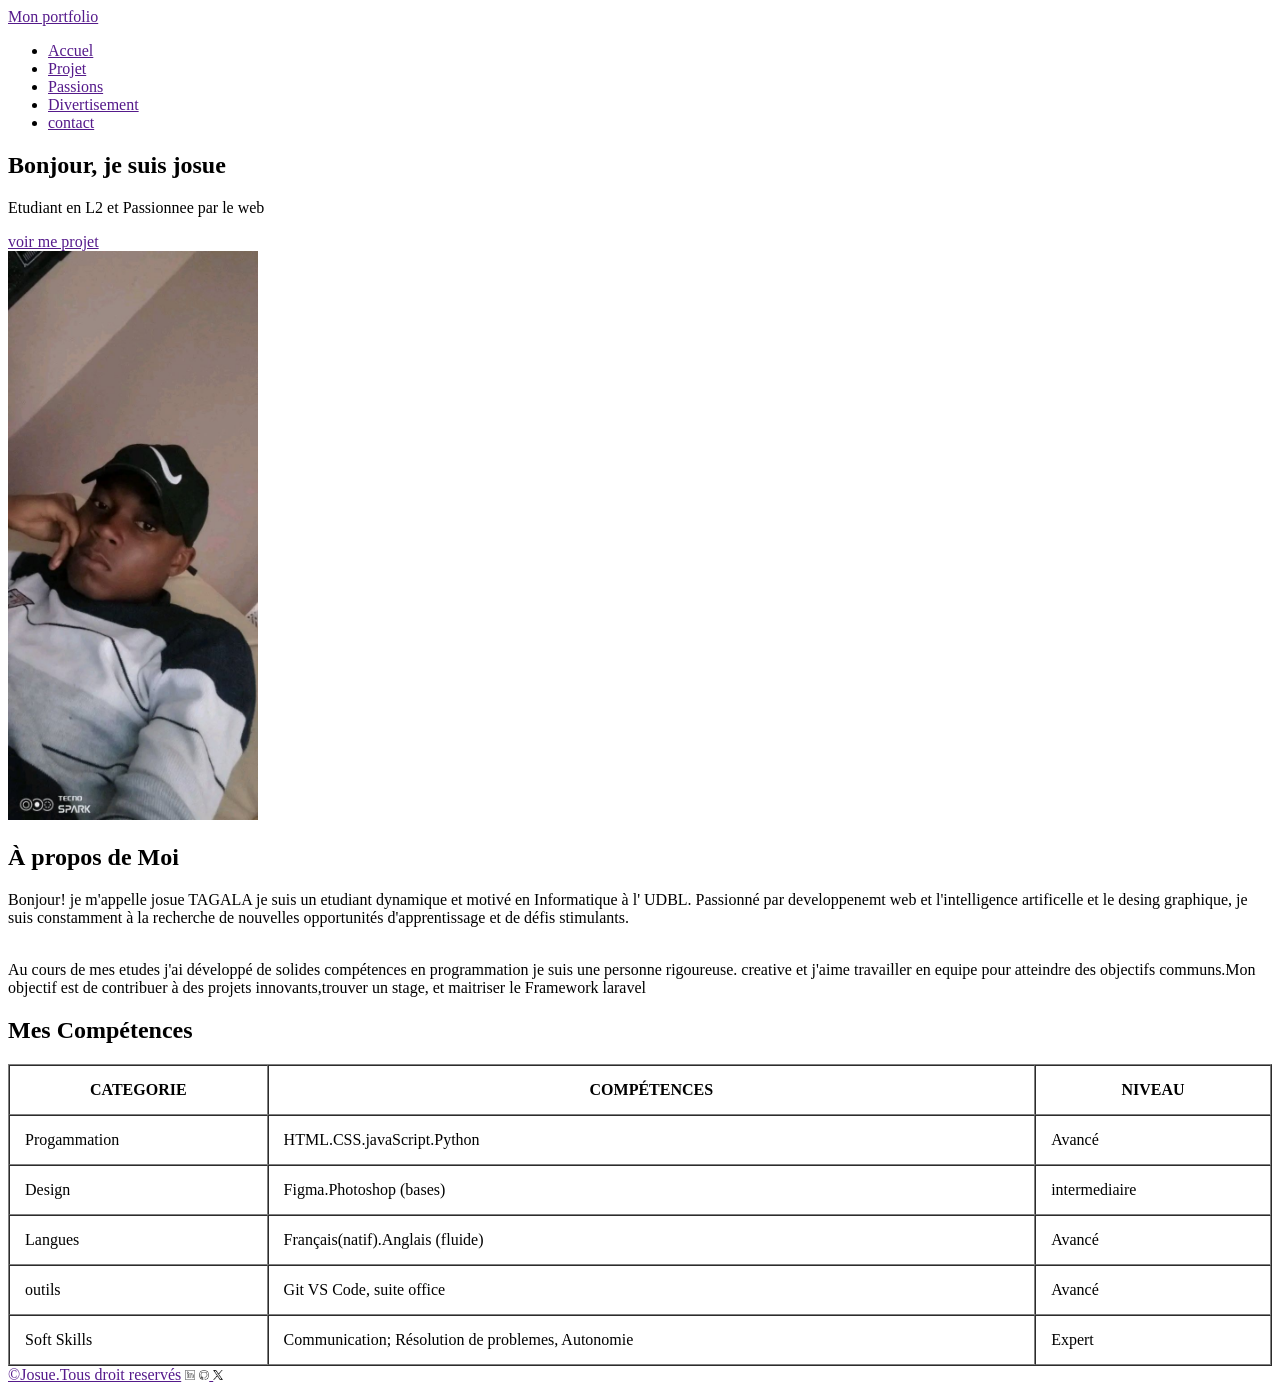
==== index.html @ 99622d61 "creation du header et de la  Section hero et main, footer" ====
<!DOCTYPE html>
        <html lang="en">
        <head>
            <meta charset="UTF-8">
            <meta name="viewport" content="width=device-width, initial-scale=1.0">
            <title>Document</title>
        </head>
        <body>
            <header>
                <div>
                    <a href="">Mon portfolio</a>
                </div>
                <nav>
                    <ul>
                     <li><a href="">Accuel</a></li>
                     <li><a href="">Projet</a></li>
                     <li><a href="">Passions</a></li>
                     <li><a href="">Divertisement</a></li>
                     <li><a href="">contact</a></li>
                    </ul>
                </nav>
            </header>
            <main>
                <section>
                    <div><h1>Bonjour, je suis josue</h1>
                    <p>Etudiant en L2 et  Passionnee par le  web</p>
                    <a href="">voir me projet</a>
                </div>
                    <div>
                        <img src="IMG_20231021_210306_774.jpg" alt=" JOSUE"  width="250">
                    </div>
                </section>
                <section>
                                                   <h2>À propos de Moi</h2>
                <p>Bonjour! je m'appelle josue TAGALA je suis un etudiant dynamique et motivé en  
                Informatique à l' UDBL. Passionné par developpenemt web et l'intelligence artificelle et le
                      desing graphique, je suis constamment à la recherche de nouvelles opportunités 
                                        d'apprentissage et de défis stimulants. </p>

                    <br> Au cours de mes etudes j'ai développé de solides compétences en programmation je suis 
                    une personne rigoureuse. creative et j'aime travailler en equipe pour atteindre des objectifs 
                    communs.Mon objectif est de contribuer à des projets innovants,trouver un stage, et 
                                               maitriser le Framework laravel
                
                </section>
                <section><h2>Mes Compétences</h2>
                 <table border ="1"
                        width ="100%"
                       cellpadding ="15"
                       cellspacing ="0">                         
                 <thead>                           
                  <tr>
                     <th> CATEGORIE </th>     <th>COMPÉTENCES</th>     <th>NIVEAU</th>                 
                 </tr>
                 </thead>
                <tbody>
                 <tr>
                    <td>Progammation    <td>HTML.CSS.javaScript.Python</td>  <td>Avancé</td>
                </tr>
                <tr>
                    <td>Design</td>    <td>Figma.Photoshop (bases)</td>    <td>intermediaire</td>
                </tr>
                <tr>
                    <td>Langues</td>     <td>Français(natif).Anglais (fluide)</td>    <td>Avancé</td>
                </tr>
                <tr>

                 <td>outils</td>          <td>Git VS Code, suite office</td>        <td>Avancé</td>
                </tr>
                </tr>
                <tr>
                    <td>Soft Skills</td>  <td>Communication; Résolution de problemes, Autonomie</td> <td>Expert</td>
                </tr>
                </tbody>
                </table>
                </section>
            </main>
            <footer ><nav>
                <a href="">&copy;Josue.Tous droit reservés</a>
               <a href=""> <img src="sociale.png" alt="linck"  width = "10" height="10"></a>
                <a href=""> <img src="16546614.png" alt="Git"    width = "10" height="10"> </a>
               <a href="">  <img src="twitter.png" alt="x"        width = "10" height="10"> </a>
                </nav>   
            </footer>
        </body>
        </html>
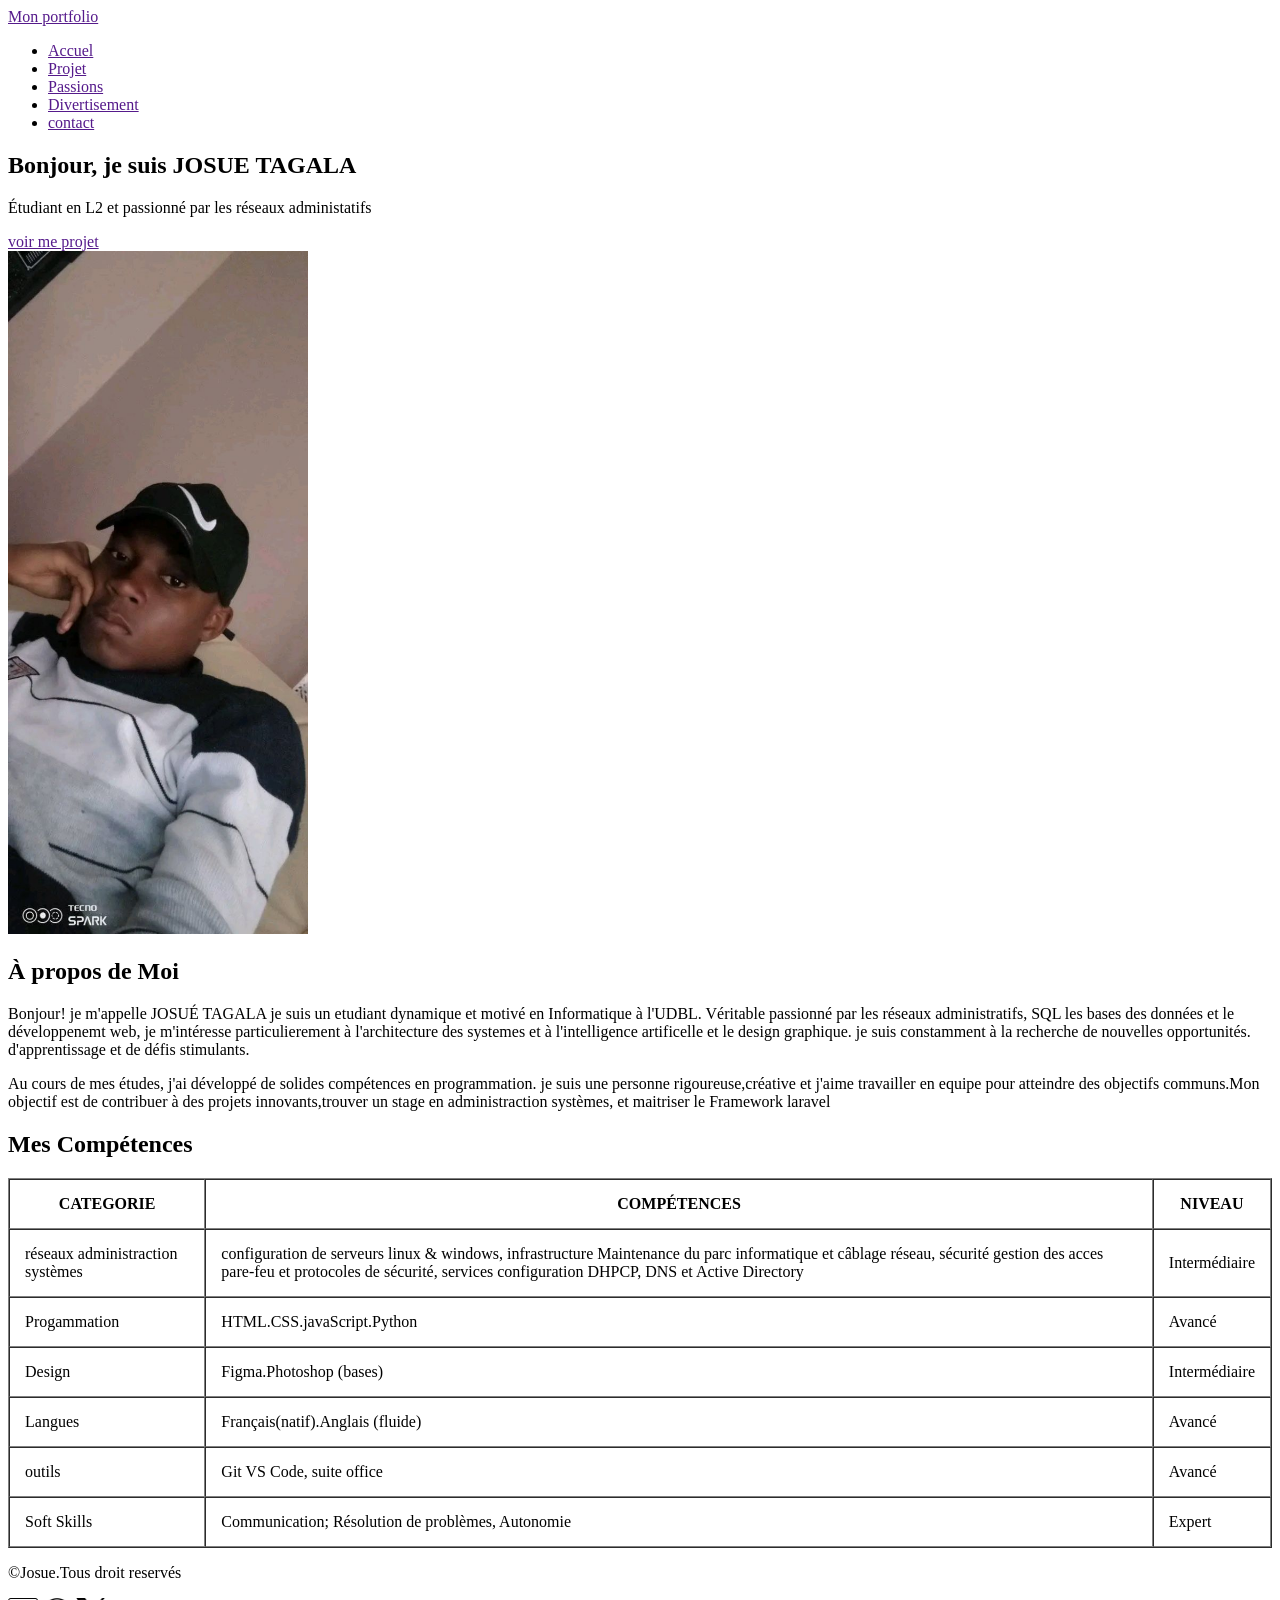
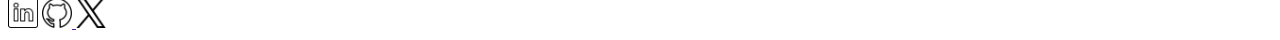
==== commit 78a360fa: "finir la maquette et initialiser le fichier style css" ====
--- a/index.html
+++ b/index.html
@@ -4,6 +4,7 @@
             <meta charset="UTF-8">
             <meta name="viewport" content="width=device-width, initial-scale=1.0">
             <title>Document</title>
+            <link rel="stylesheet" href="css/style.cssa">
         </head>
         <body>
             <header>
@@ -22,25 +23,25 @@
             </header>
             <main>
                 <section>
-                    <div><h1>Bonjour, je suis josue</h1>
-                    <p>Etudiant en L2 et  Passionnee par le  web</p>
+                    <div><h1>Bonjour, je suis JOSUE TAGALA</h1>
+                    <p>Étudiant en L2 et passionné par les réseaux administatifs </p>
                     <a href="">voir me projet</a>
                 </div>
                     <div>
-                        <img src="IMG_20231021_210306_774.jpg" alt=" JOSUE"  width="250">
+                        <img src="IMG_20231021_210306_774.jpg" alt=" JOSUE"  width="300">
                     </div>
                 </section>
                 <section>
                                                    <h2>À propos de Moi</h2>
-                <p>Bonjour! je m'appelle josue TAGALA je suis un etudiant dynamique et motivé en  
-                Informatique à l' UDBL. Passionné par developpenemt web et l'intelligence artificelle et le
-                      desing graphique, je suis constamment à la recherche de nouvelles opportunités 
+                <p>Bonjour! je m'appelle JOSUÉ TAGALA je suis un etudiant dynamique et motivé en  
+                Informatique à l'UDBL. Véritable passionné par les réseaux administratifs, SQL les bases des données et le développenemt web, je m'intéresse particulierement à l'architecture des systemes et à l'intelligence artificelle et le
+                      design graphique. je suis constamment à la recherche de nouvelles opportunités. 
                                         d'apprentissage et de défis stimulants. </p>
 
-                    <br> Au cours de mes etudes j'ai développé de solides compétences en programmation je suis 
-                    une personne rigoureuse. creative et j'aime travailler en equipe pour atteindre des objectifs 
-                    communs.Mon objectif est de contribuer à des projets innovants,trouver un stage, et 
-                                               maitriser le Framework laravel
+                    <p> Au cours de mes études, j'ai développé de solides compétences en programmation. je suis 
+                    une personne rigoureuse,créative et j'aime travailler en equipe pour atteindre des objectifs 
+                    communs.Mon objectif est de contribuer à des projets innovants,trouver un stage en administraction systèmes, et 
+                                               maitriser le Framework laravel </p>
                 
                 </section>
                 <section><h2>Mes Compétences</h2>
@@ -54,13 +55,15 @@
                  </tr>
                  </thead>
                 <tbody>
+                    <tr><td>réseaux administraction systèmes</td> <td>configuration de serveurs linux & windows, infrastructure Maintenance du parc informatique et câblage réseau, sécurité gestion des acces pare-feu et protocoles de sécurité, services configuration DHPCP, DNS et Active Directory <td>Intermédiaire</td>  </tr>
                  <tr>
                     <td>Progammation    <td>HTML.CSS.javaScript.Python</td>  <td>Avancé</td>
                 </tr>
                 <tr>
-                    <td>Design</td>    <td>Figma.Photoshop (bases)</td>    <td>intermediaire</td>
+                    <td>Design</td>    <td>Figma.Photoshop (bases)</td>    <td>Intermédiaire</td>
                 </tr>
                 <tr>
+                
                     <td>Langues</td>     <td>Français(natif).Anglais (fluide)</td>    <td>Avancé</td>
                 </tr>
                 <tr>
@@ -69,18 +72,19 @@
                 </tr>
                 </tr>
                 <tr>
-                    <td>Soft Skills</td>  <td>Communication; Résolution de problemes, Autonomie</td> <td>Expert</td>
+                    <td>Soft Skills</td>  <td>Communication; Résolution de problèmes, Autonomie</td> <td>Expert</td>
                 </tr>
                 </tbody>
                 </table>
                 </section>
             </main>
-            <footer ><nav>
-                <a href="">&copy;Josue.Tous droit reservés</a>
-               <a href=""> <img src="sociale.png" alt="linck"  width = "10" height="10"></a>
-                <a href=""> <img src="16546614.png" alt="Git"    width = "10" height="10"> </a>
-               <a href="">  <img src="twitter.png" alt="x"        width = "10" height="10"> </a>
-                </nav>   
+            <footer >
+                <p>&copy;Josue.Tous droit reservés</p>
+                <div>
+               <a href=""> <img src="sociale.png" alt="linck"  width = "30" height="30"></a>
+                <a href=""> <img src="16546614.png" alt="Git"    width = "30" height="30"> </a>
+               <a href="">  <img src="twitter.png" alt="x"        width = "30" height="30"> </a>
+                </div> 
             </footer>
         </body>
         </html>
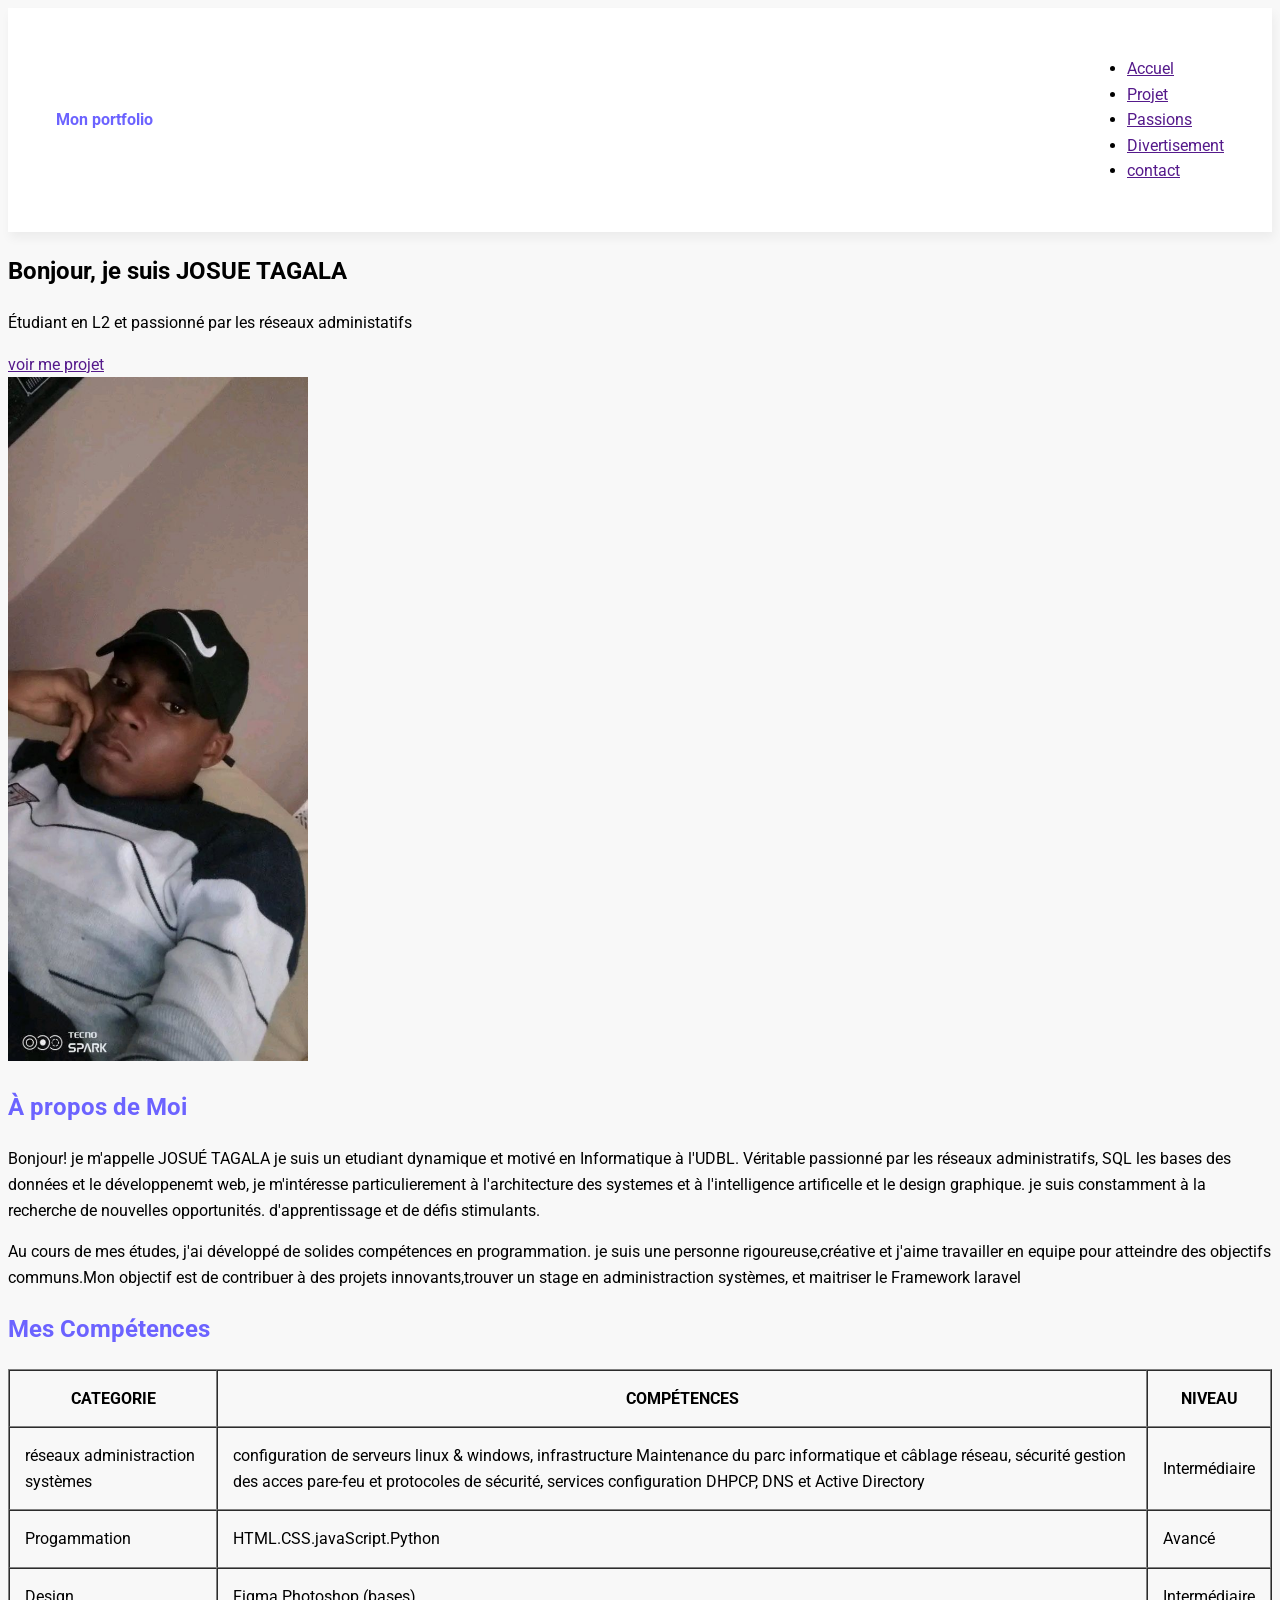
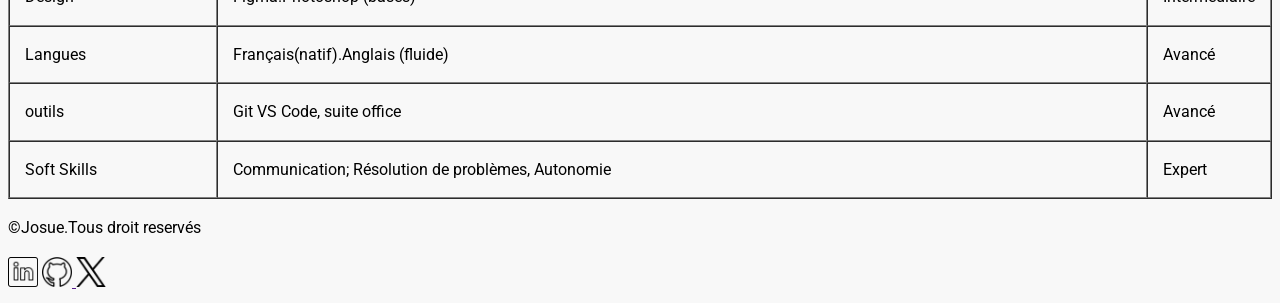
==== commit e20e3fc1: "stylisation du header" ====
--- a/index.html
+++ b/index.html
@@ -4,7 +4,10 @@
             <meta charset="UTF-8">
             <meta name="viewport" content="width=device-width, initial-scale=1.0">
             <title>Document</title>
-            <link rel="stylesheet" href="css/style.cssa">
+            <link rel="stylesheet" href="css/style.css">
+            <link rel="preconnect" href="https://fonts.googleapis.com">
+<link rel="preconnect" href="https://fonts.gstatic.com" crossorigin>
+<link href="https://fonts.googleapis.com/css2?family=Roboto:ital,wght@0,100..900;1,100..900&display=swap" rel="stylesheet">
         </head>
         <body>
             <header>
--- a/css/style.css
+++ b/css/style.css
@@ -0,0 +1,34 @@
+:root {--viole-doux : #6c63ff;
+      --violet-fonce : #534EDD;
+      --Orange-vif: #ffA726; 
+      --gris-fonce : #666;
+      --gris-tres-claire : #f8f8f8;
+      --gris-claire : #EEE }
+
+
+
+
+h2 {
+    color: var(--viole-doux);
+}  body{background-color: var(--gris-tres-claire) ;
+
+font-family: Roboto,sans-serif;
+line-height: 1.6; }
+
+header{     
+    background-color: white;
+    box-shadow: 2px 6px 10px  rgba(0,0,0,0.05);
+    position: :sticky;
+    top: 0;
+    z-index: 100; 
+    display: flex;
+    justify-content:space-between;
+    align-items:center;
+    padding: 2rem 3rem;}
+
+    header div a {
+      text-decoration: none ;
+      font: size 2.2em;
+      font-weight: bold;
+      color: var(--viole-doux);
+    }
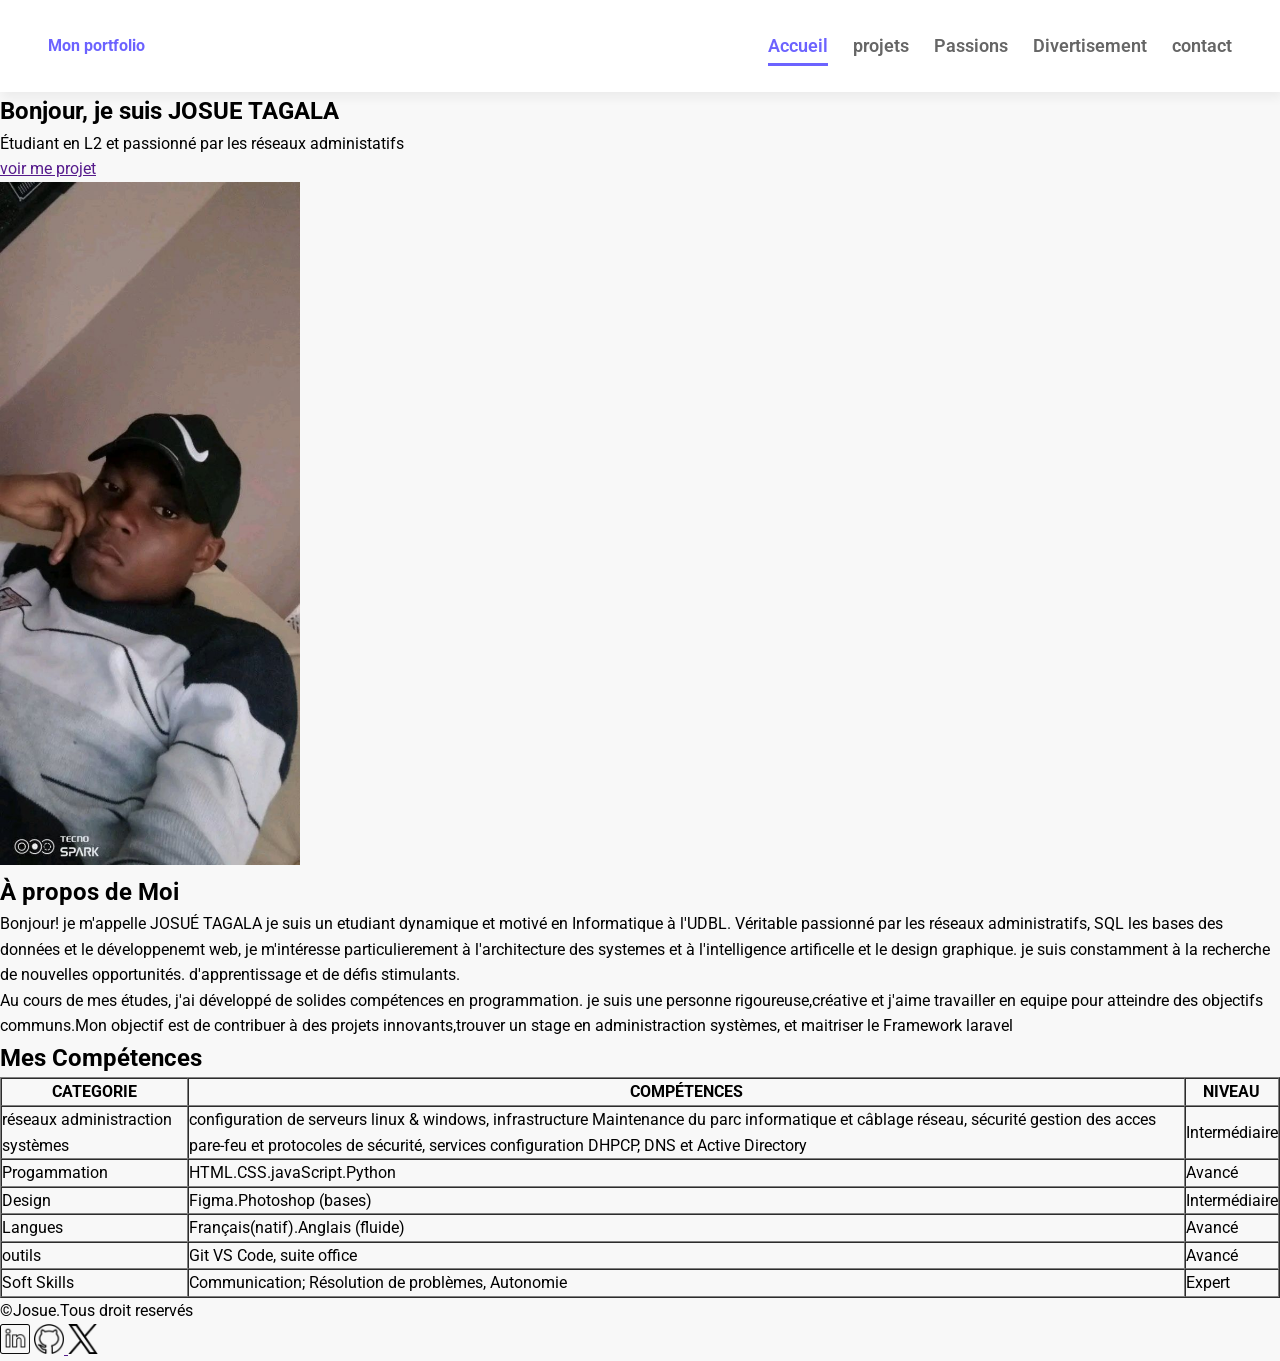
==== commit 0e8dedda: "stylisalisation du menu est creation  d'autre pages" ====
--- a/index.html
+++ b/index.html
@@ -16,11 +16,11 @@
                 </div>
                 <nav>
                     <ul>
-                     <li><a href="">Accuel</a></li>
-                     <li><a href="">Projet</a></li>
-                     <li><a href="">Passions</a></li>
-                     <li><a href="">Divertisement</a></li>
-                     <li><a href="">contact</a></li>
+                     <li><a href="index.html" class="active">Accueil</a></li>
+                     <li><a href="projets.html">projets</a></li>
+                     <li><a href="passion.html">Passions</a></li>
+                     <li><a href="diverdissement.html">Divertisement</a></li>
+                     <li><a href="contact.html">contact</a></li>
                     </ul>
                 </nav>
             </header>
--- a/css/style.css
+++ b/css/style.css
@@ -1,19 +1,22 @@
-:root {--viole-doux : #6c63ff;
+:root {--violet-doux : #6c63ff;
       --violet-fonce : #534EDD;
       --Orange-vif: #ffA726; 
       --gris-fonce : #666;
       --gris-tres-claire : #f8f8f8;
       --gris-claire : #EEE }
 
+*{
+  margin: 0;
+  padding: 0;    
+  box-sizing: border-box;
+}
 
+    
 
-
-h2 {
-    color: var(--viole-doux);
-}  body{background-color: var(--gris-tres-claire) ;
-
-font-family: Roboto,sans-serif;
-line-height: 1.6; }
+body{background-color: var(--gris-tres-claire) ;
+       font-family: Roboto,sans-serif;
+       line-height: 1.6; 
+      }
 
 header{     
     background-color: white;
@@ -30,5 +33,44 @@
       text-decoration: none ;
       font: size 2.2em;
       font-weight: bold;
-      color: var(--viole-doux);
-    }+      color: var(--violet-doux);
+    }
+    ul li {list-style: none;
+    ;margin-left: 25px;
+  }
+    ul{display: flex;
+    }
+    ul li a {
+          text-decoration: none;
+          color: var(--gris-fonce);
+          font-weight: 600;
+          font-size: 1.1rem;
+          position: relative;
+          padding: 10px 0;
+        }
+
+    ul li a:hover {
+          color: var(--violet-doux);
+    }
+
+    ul li a::after {
+            content: '';
+            position : absolute;
+            left: 0;
+            bottom: 0;
+            height: 3px;
+            width: 0%;
+            background-color: var(--violet-doux);
+            transition: width 0.3s ease;
+       }
+
+    ul li a:hover::after {
+          width: 100%;
+    }
+    a.active {
+       color: var(--violet-doux);
+    }
+
+    a.active::after {
+           width: 100% ;
+      }
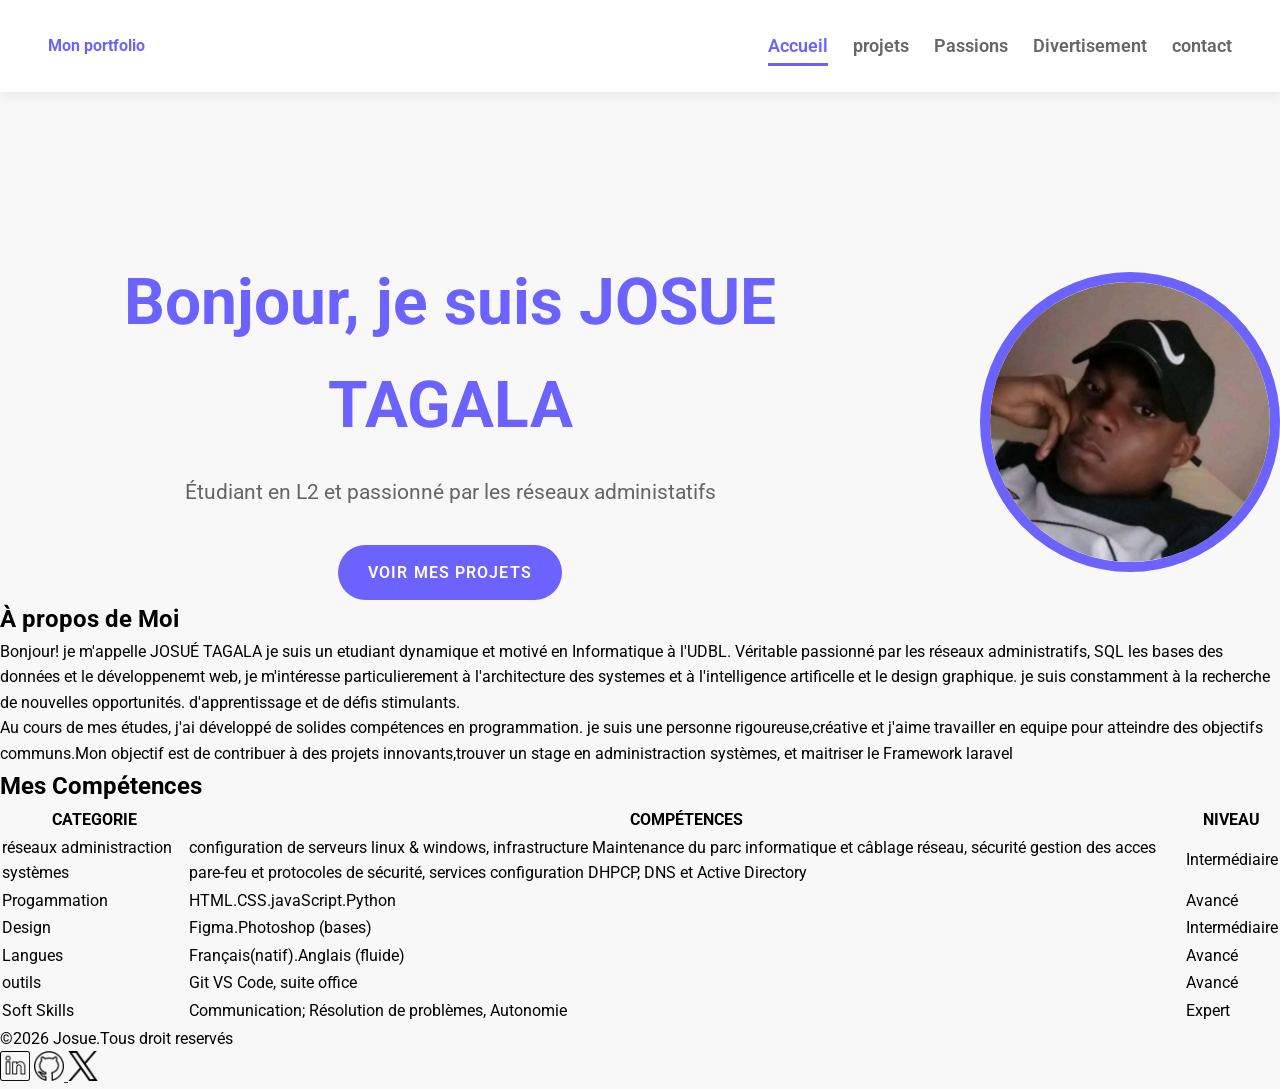
==== commit f2783387: "stylisation de la section hero" ====
--- a/index.html
+++ b/index.html
@@ -25,13 +25,13 @@
                 </nav>
             </header>
             <main>
-                <section>
+                <section class="hero">
                     <div><h1>Bonjour, je suis JOSUE TAGALA</h1>
                     <p>Étudiant en L2 et passionné par les réseaux administatifs </p>
-                    <a href="">voir me projet</a>
+                    <a href="projets.html">VOIR MES PROJETS</a>
                 </div>
                     <div>
-                        <img src="IMG_20231021_210306_774.jpg" alt=" JOSUE"  width="300">
+                        <img src="IMG_20231021_210306_774.jpg" alt=" JOSUE" >
                     </div>
                 </section>
                 <section>
@@ -48,10 +48,7 @@
                 
                 </section>
                 <section><h2>Mes Compétences</h2>
-                 <table border ="1"
-                        width ="100%"
-                       cellpadding ="15"
-                       cellspacing ="0">                         
+                 <table>                         
                  <thead>                           
                   <tr>
                      <th> CATEGORIE </th>     <th>COMPÉTENCES</th>     <th>NIVEAU</th>                 
@@ -82,7 +79,7 @@
                 </section>
             </main>
             <footer >
-                <p>&copy;Josue.Tous droit reservés</p>
+                <p>&copy;2026 Josue.Tous droit reservés</p>
                 <div>
                <a href=""> <img src="sociale.png" alt="linck"  width = "30" height="30"></a>
                 <a href=""> <img src="16546614.png" alt="Git"    width = "30" height="30"> </a>
--- a/css/style.css
+++ b/css/style.css
@@ -11,7 +11,6 @@
   box-sizing: border-box;
 }
 
-    
 
 body{background-color: var(--gris-tres-claire) ;
        font-family: Roboto,sans-serif;
@@ -73,4 +72,51 @@
 
     a.active::after {
            width: 100% ;
+      }
+
+     .hero{
+        display: flex;
+        justify-content: center;
+        align-items: center;
+        gap: 5rem ;
+        text-align: center;
+        margin-top: 10rem;
+      }
+      .hero img {
+          width: 300px;
+          height: 300px;
+          object-fit: cover;
+          border-radius: 50% ;
+          border: 10px solid var(--violet-doux) ;
+      }
+
+      .hero h1 {
+         color: var(--violet-doux);
+         font-size: 4rem;
+         font-weight: 700;
+         margin-bottom: 1.2rem;
+      }
+      .hero p { 
+         color: var(--gris-fonce);
+         font-size: 1.3rem;
+         margin-bottom: 1.2rem;
+      }
+      .hero a {
+        text-decoration: none; 
+        display: inline-block;
+        background-color: var(--violet-doux);
+        color: white;
+        padding: 15px 30px;
+        border-radius: 50px;
+        text-transform: uppercase;
+        letter-spacing: 1.1px;
+        font-weight: 600;
+        margin-top: 1rem;
+        transition: background-color 0.3s ease, transform 0.2s ease;
+
+      }
+
+      .hero a:hover{
+        background-color: var(--violet-fonce);
+        transform: translateY(-3px);
       }
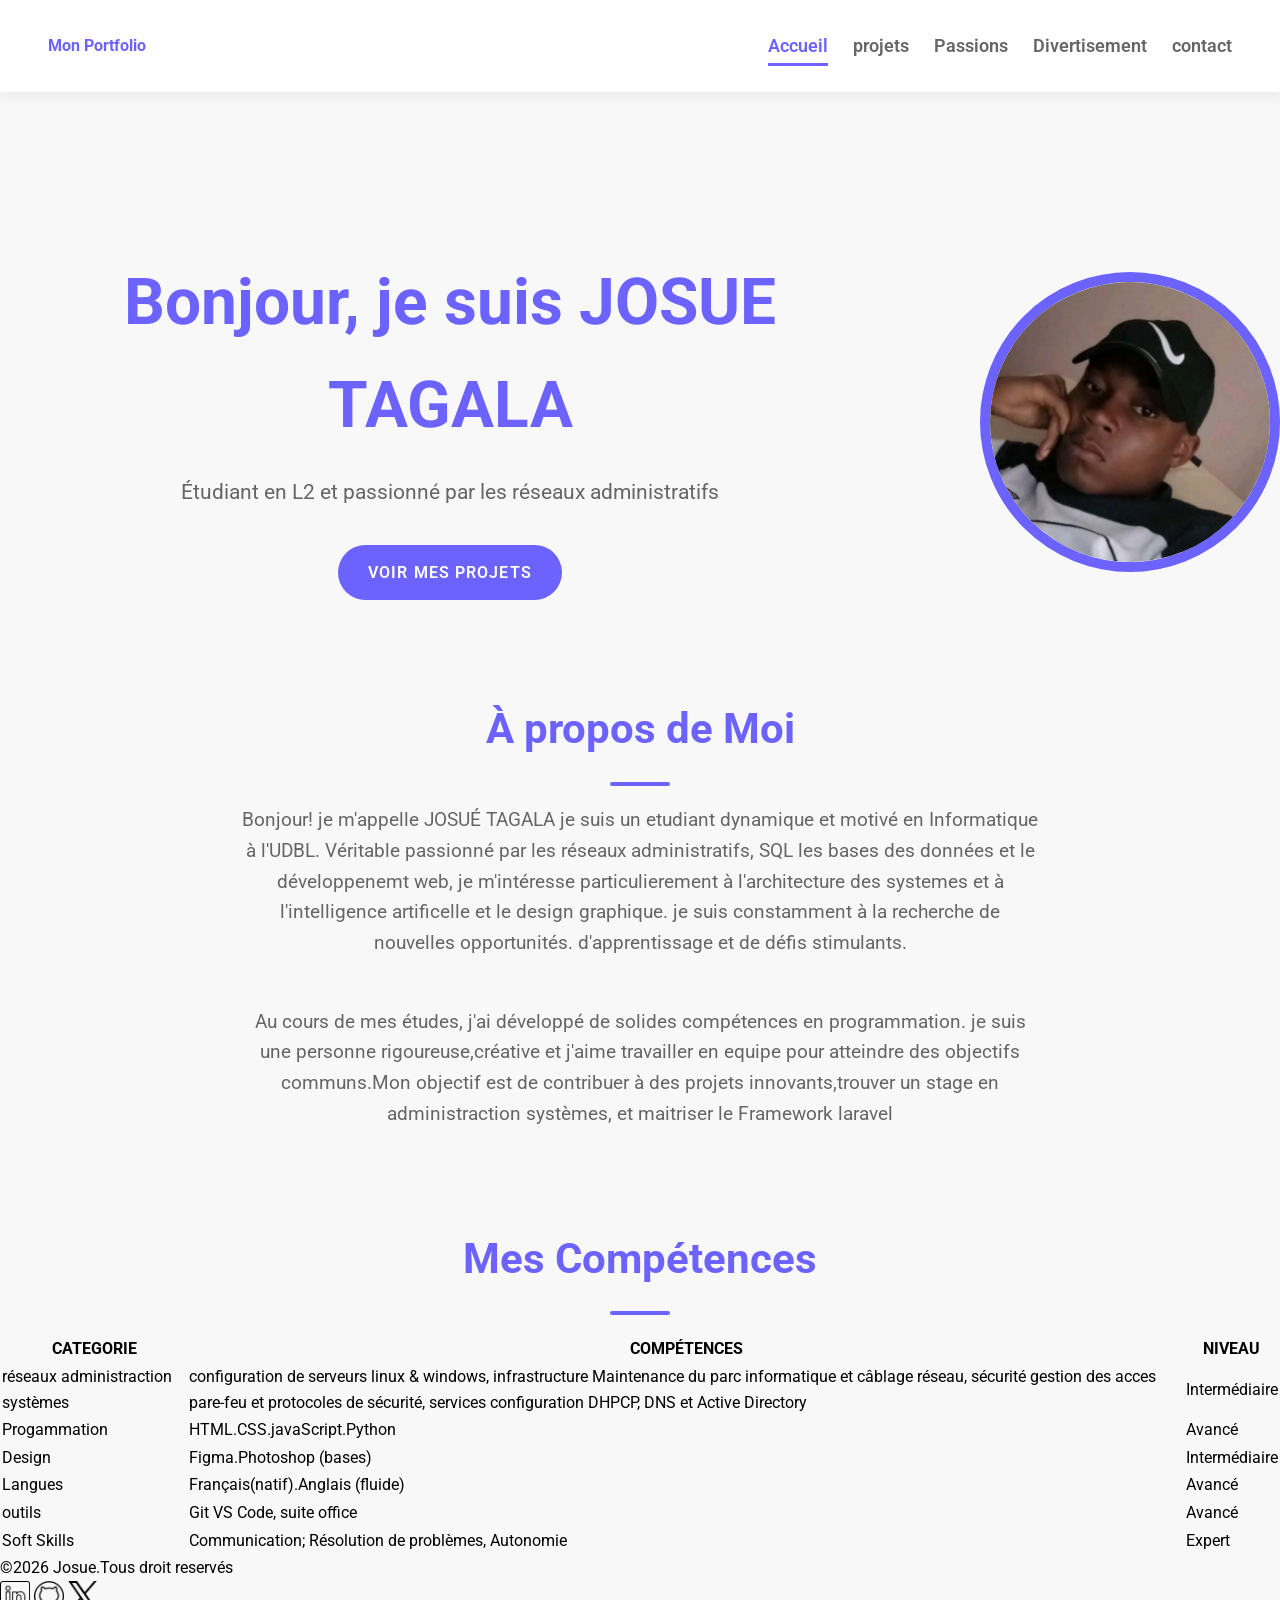
==== commit c9c44955: "stylisation de la section apropos" ====
--- a/index.html
+++ b/index.html
@@ -12,7 +12,7 @@
         <body>
             <header>
                 <div>
-                    <a href="">Mon portfolio</a>
+                    <a href="">Mon Portfolio</a>
                 </div>
                 <nav>
                     <ul>
@@ -27,24 +27,26 @@
             <main>
                 <section class="hero">
                     <div><h1>Bonjour, je suis JOSUE TAGALA</h1>
-                    <p>Étudiant en L2 et passionné par les réseaux administatifs </p>
+                    <p>Étudiant en L2 et passionné par les réseaux administratifs </p>
                     <a href="projets.html">VOIR MES PROJETS</a>
                 </div>
                     <div>
                         <img src="IMG_20231021_210306_774.jpg" alt=" JOSUE" >
                     </div>
                 </section>
-                <section>
+                <section class="apropos">
                                                    <h2>À propos de Moi</h2>
                 <p>Bonjour! je m'appelle JOSUÉ TAGALA je suis un etudiant dynamique et motivé en  
                 Informatique à l'UDBL. Véritable passionné par les réseaux administratifs, SQL les bases des données et le développenemt web, je m'intéresse particulierement à l'architecture des systemes et à l'intelligence artificelle et le
                       design graphique. je suis constamment à la recherche de nouvelles opportunités. 
-                                        d'apprentissage et de défis stimulants. </p>
+                                        d'apprentissage et de défis stimulants.</p>
 
-                    <p> Au cours de mes études, j'ai développé de solides compétences en programmation. je suis 
+
+
+                    <p>Au cours de mes études, j'ai développé de solides compétences en programmation. je suis 
                     une personne rigoureuse,créative et j'aime travailler en equipe pour atteindre des objectifs 
                     communs.Mon objectif est de contribuer à des projets innovants,trouver un stage en administraction systèmes, et 
-                                               maitriser le Framework laravel </p>
+                                               maitriser le Framework laravel</p>
                 
                 </section>
                 <section><h2>Mes Compétences</h2>
--- a/css/style.css
+++ b/css/style.css
@@ -119,4 +119,34 @@
       .hero a:hover{
         background-color: var(--violet-fonce);
         transform: translateY(-3px);
+      }
+
+      .apropos {
+        width: 800px;
+        margin: 6rem auto;
+        text-align: center;
+      }
+
+      section h2 { 
+           color: var(--violet-doux);
+           font-size: 2.6rem;
+           font-weight: 700;
+           position: relative;
+           text-align: center;
+      }
+
+      section h2::after {
+            content: '';
+            display: block;
+            width: 60px;
+            height: 4px;
+            background-color: var(--violet-doux);
+            margin: 1.2rem auto;
+            border-radius: 2px;
+      }
+
+      .apropos p {
+         margin-bottom: 3rem;
+         color: var(--gris-fonce);
+         font-size: 1.2rem;
       }
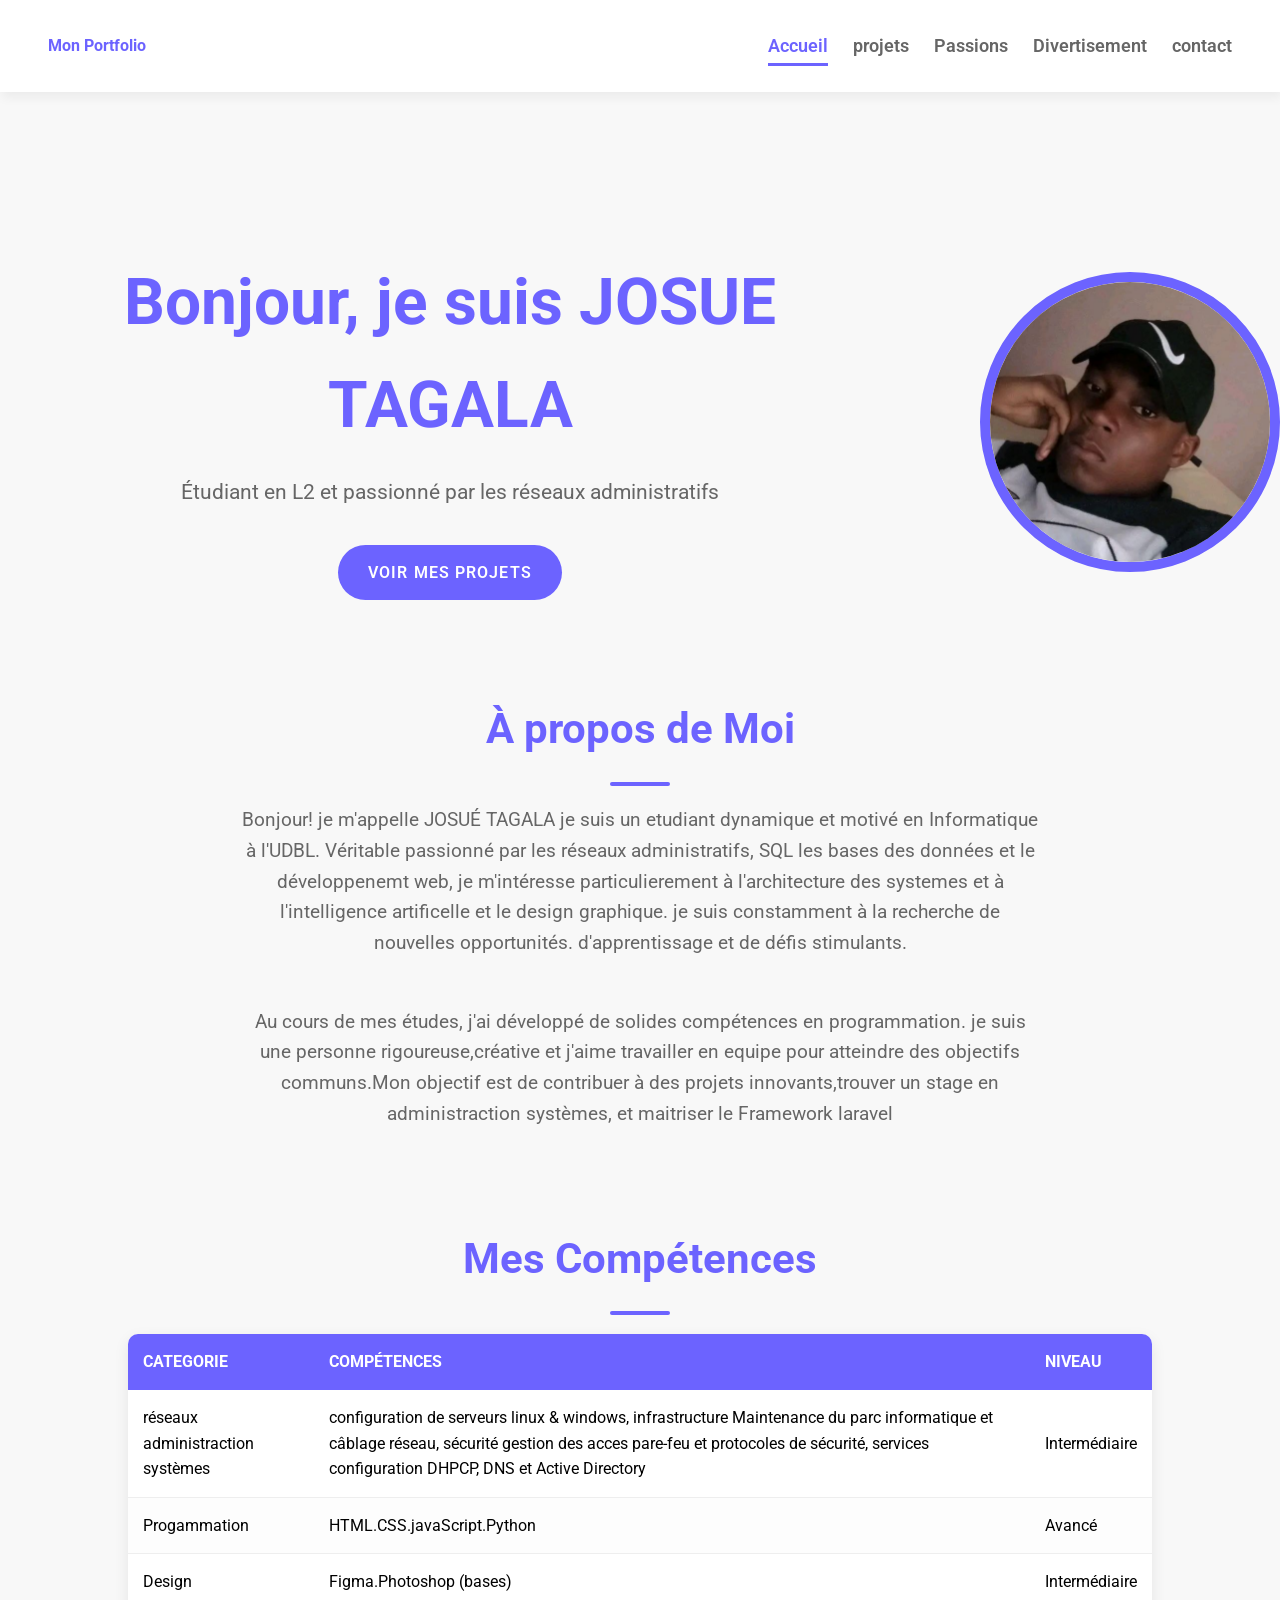
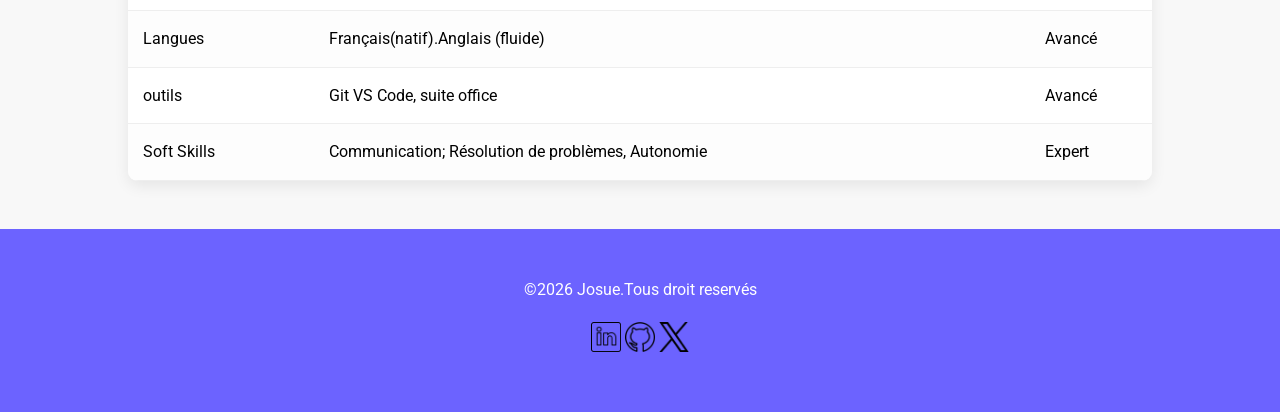
==== commit 09333af2: "stylisation de la section mes compétences et du footer" ====
--- a/index.html
+++ b/index.html
@@ -49,8 +49,8 @@
                                                maitriser le Framework laravel</p>
                 
                 </section>
-                <section><h2>Mes Compétences</h2>
-                 <table>                         
+                <section class="compétences"><h2>Mes Compétences</h2>
+                 <table>                           
                  <thead>                           
                   <tr>
                      <th> CATEGORIE </th>     <th>COMPÉTENCES</th>     <th>NIVEAU</th>                 
--- a/css/style.css
+++ b/css/style.css
@@ -149,4 +149,69 @@
          margin-bottom: 3rem;
          color: var(--gris-fonce);
          font-size: 1.2rem;
+      }
+      .compétences table {
+                  width: 80%;
+                  margin: 0 auto;
+                  border-collapse: collapse;
+                  background-color:#fff;
+                  box-shadow: 0 5px 15px rgba(0,0,0,0.08);
+                  border-radius: 10px;
+                  overflow: hidden;
+      }
+
+      .compétences table th, .compétences table td {
+                     padding: 15px;
+         
+      }
+
+      .compétences table  thead {
+              background-color: var(--violet-doux);
+              color: #fff;
+              text-transform: uppercase;
+      }
+
+      .compétences table tbody td {
+          border-bottom:  1px solid var(--gris-claire);
+      }
+      
+      .compétences table tbody tr:nth-child(even){
+           background-color: #FDFDFD;
+      }
+      
+      .compétences table tbody tr{
+              transition: background-color 0.3s ease;
+      }
+
+      .compétences table tbody tr:hover {
+            background-color: #F0F0F0;
+      }
+
+      .compétences table thead th {
+            text-align: left;
+
+      }
+      
+      footer {
+         margin-top: 3rem;
+         background-color: var(--violet-doux);
+         padding: 3rem 0;
+         text-align: center;
+      }
+
+      footer p {
+           color: white;
+           margin-bottom: 1.2rem;
+      }
+
+      footer a {
+            display: inline-block;
+            font-size: 1.6rem;
+            color: 0 10px;
+            transition: color 0.3s ease, tranform 0.2s ease;
+      } 
+
+      footer a:hover{
+           color: var(--Orange-vif);
+           transform: translateY(-3px);
       }
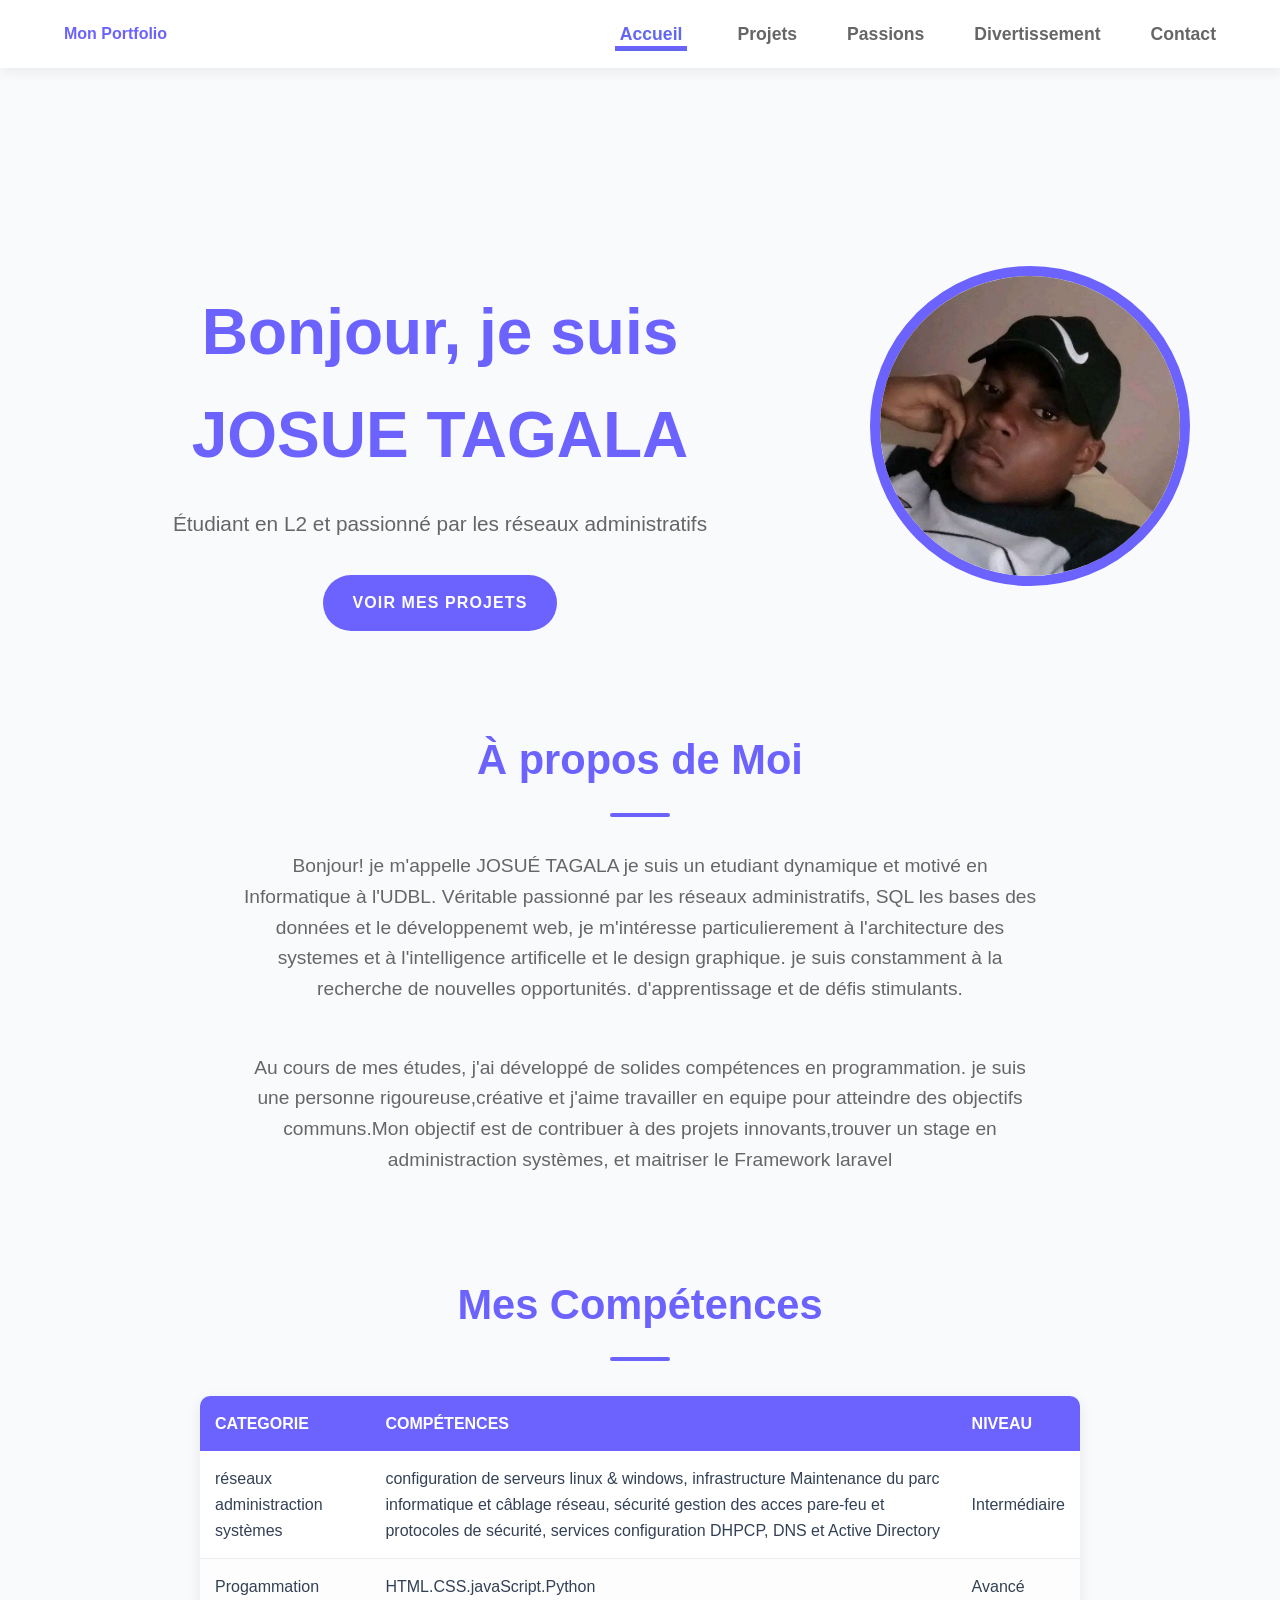
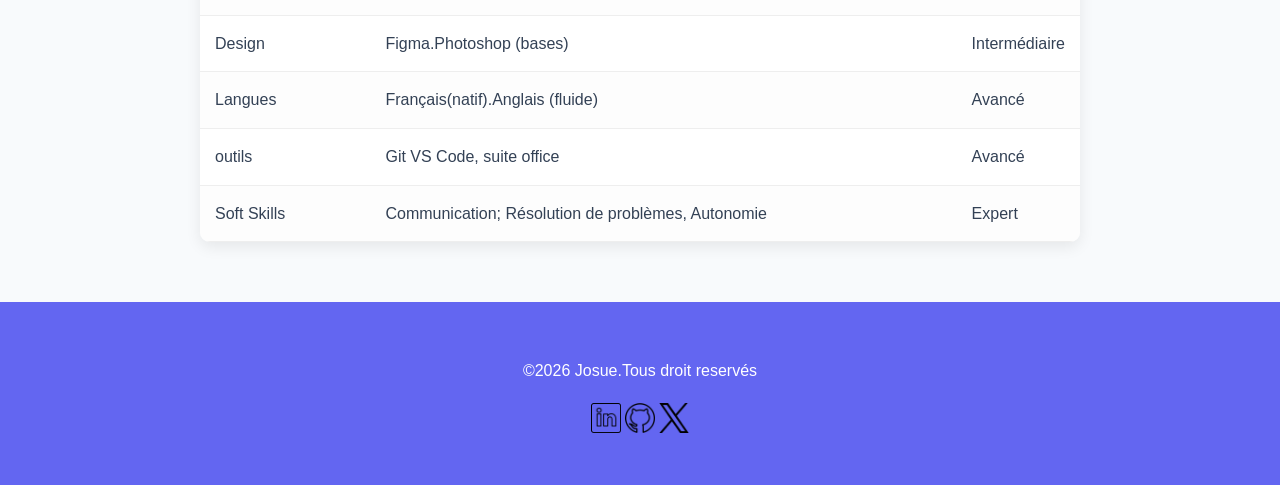
==== commit 73093359: "style css et html de la page contact" ====
--- a/index.html
+++ b/index.html
@@ -17,10 +17,10 @@
                 <nav>
                     <ul>
                      <li><a href="index.html" class="active">Accueil</a></li>
-                     <li><a href="projets.html">projets</a></li>
+                     <li><a href="projets.html">Projets</a></li>
                      <li><a href="passion.html">Passions</a></li>
-                     <li><a href="diverdissement.html">Divertisement</a></li>
-                     <li><a href="contact.html">contact</a></li>
+                     <li><a href="divertissement.html">Divertissement</a></li>
+                     <li><a href="contact.html">Contact</a></li>
                     </ul>
                 </nav>
             </header>
@@ -92,3 +92,4 @@
         </html>
 
 
+  
--- a/css/style.css
+++ b/css/style.css
@@ -5,7 +5,7 @@
       --gris-tres-claire : #f8f8f8;
       --gris-claire : #EEE }
 
-*{
+{
   margin: 0;
   padding: 0;    
   box-sizing: border-box;
@@ -17,7 +17,7 @@
        line-height: 1.6; 
       }
 
-header{     
+header{ 
     background-color: white;
     box-shadow: 2px 6px 10px  rgba(0,0,0,0.05);
     position: :sticky;
@@ -214,4 +214,381 @@
       footer a:hover{
            color: var(--Orange-vif);
            transform: translateY(-3px);
-      }+      }
+
+      body {
+            font-family: 'Segoe UI', Tahoma,  Geneva, Verdana, sans-serif;
+            background-color: #f8fafc;
+            margin: 0;
+            color: #334155;
+      }
+
+      header {
+            background-color: white;
+            padding: 20px 5%;
+            display: flex;
+            justify-content: space-between;
+            align-items: center;
+            box-shadow:  0 1px 3px rgba(0,0,0,0.0.1);
+            
+      .logo {
+            color: #6366f1;
+            font-weight: bold;
+            font-size: 1.5rem;
+      }
+      }
+
+      nav ul {
+            list-style: none;
+            display: flex;
+            gap: 25px;
+            margin: 0;
+            padding: 0;
+      }
+
+      nav a {
+            text-decoration: none;
+            color: #64748b;
+            font-weight: 500;
+      }
+
+      nav a.active  {
+             color: #6366f1;
+             border-bottom: 2px solid #6366f1;
+             padding: 5px;
+             
+
+      }
+
+      main {
+         max-width:  1100px;
+         margin:  40px auto;
+         padding:  0 20px;
+      }
+      
+
+       .titre-section {
+            text-align: center;
+            margin-bottom: 50px;
+      }
+      h1 {
+        color: #1e293b;
+        margin-bottom: 10px;
+      }
+      
+
+      hr {
+            width: 50px;
+            height: 4px;
+            background-color: #6366f1;
+            border: none;
+            border-radius:  10px;
+            margin: 0 auto;
+      }
+
+      .grille-Projets {
+            display: grid;
+            grid-template-columns: repeat(3, 1Fr);
+            gap: 30px;
+      }       
+
+      article {
+            background: white;
+            border-radius: 12px;
+            overflow: hidden;
+            border: 1px solid #e2e8f0;
+            box-shadow:  0 4px 6px -1px rgba(0,0,0,0.05);
+            transition: transform 0.3s ease, box-shadow 0.3s ease;
+            display: flex;
+            flex-direction: column;
+      }
+      article:hover {
+            transform: translateY(-5px);
+            box-shadow: 0 10px 15px -3px rgba(0,0,0,0.0.1);
+      }
+
+      article img {
+            width: 100%;
+            height: 180px;
+            object-fit: cover;
+      }
+      .contenu-projets {
+            padding: 20px;
+            display: flex;
+            flex-direction: column;
+            flex-wrap: 1;
+
+      }
+
+      article h3 {
+            margin:  0 0 10px 0;
+            color: #6366f1;
+            font-size: 1.1rem;
+      }
+
+      article p {
+            font-size: 0.9rem;
+            color:#64748b;
+            line-height: 1.5;
+           margin-bottom: 15;
+      }
+
+     .tags {
+            list-style: none;
+            padding: 0;
+            display: flex;
+            gap: 8px;
+            margin-bottom:  20px;
+            font-size: wrap;
+           
+      }
+
+ .tags li {
+            background:  #eef2ff;
+            color: #6366f1;
+            padding:  4px 12px;
+            border-radius: 20px;
+            font-size: 0.75;
+            font-weight: bold;
+           
+      }
+ .liens-Projet {
+            border-top: 1px solid #f1f5f9;
+            padding: 15px 20px;
+            display: flex;
+            justify-content: space-between;
+            
+      }
+.liens-Projet a, .liens-Projet span {
+                text-decoration: none;
+                color: #334155;
+                font-size: 0.85rem;
+                font-weight: 500;
+      }
+
+.liens-Projet:hover {
+          color: #6366f1 ;
+
+}
+.bientot {
+      color: #94a3b8 !important;
+}
+
+ footer {
+            background-color: #6366f1;
+            color: white;
+            text-align: center;
+            padding: 40px 20px;
+            margin-top: 60px; 
+      }
+
+     .social {
+            margin-top:  15;
+            font-size: 1.5rem;
+            display: flex;
+            justify-content: center;
+            gap: 20px;
+      }
+
+      @media (max-width: 900px) {
+      .grille-Projets {
+            grid-template-columns: repeat(2, 1Fr);
+      } 
+    } 
+      @media (max-width: 900px) {
+            .grille-Projets {
+                  grid-template-columns: 1fr;
+            }
+            
+      }
+
+
+
+
+      /* Styles pour la page Contact */
+.contact-container {
+    max-width: 1000px;
+    margin: 5rem auto;
+    display: flex;
+    flex-wrap: wrap;
+    gap: 3rem;
+    padding: 0 2rem;
+    justify-content: center;
+}
+
+.contact-info, .contact-form {
+    flex: 1;
+    min-width: 300px;
+    background: white;
+    padding: 2rem;
+    border-radius: 15px;
+    box-shadow: 0 5px 15px rgba(0, 0, 0, 0.05);
+}
+
+.contact-info h2 {
+    text-align: left;
+    margin-bottom: 1rem;
+}
+
+.contact-info h2::after {
+    margin: 1rem 0; /* Aligne la barre à gauche */
+}
+
+.info-details {
+    margin-top: 2rem;
+    font-size: 1.2rem;
+    color: var(--gris-tres-fonce);
+}
+
+.social-apps {
+    margin-top: 1.5rem;
+    display: flex;
+    gap: 1rem;
+}
+
+.social-apps a {
+    text-decoration: none;
+    color: white;
+    padding: 10px 15px;
+    border-radius: 8px;
+    font-size: 0.9rem;
+    display: flex;
+    align-items: center;
+    gap: 8px;
+    transition: opacity 0.3s;
+}
+
+.social-apps a:first-child { background-color: #25D366; } /* WhatsApp Green */
+.social-apps a:last-child { background-color: #0088cc; } /* Telegram Blue */
+
+.social-apps a:hover {
+    opacity: 0.8;
+}
+
+/* Style du Formulaire */
+.form-group {
+    margin-bottom: 1.5rem;
+}
+
+.form-group label {
+    display: block;
+    margin-bottom: 0.5rem;
+    font-weight: 600;
+    color: var(--gris-tres-fonce);
+}
+
+.form-group input {
+    width: 100%;
+    padding: 12px;
+    border: 1px solid var(--gris-clair);
+    border-radius: 8px;
+    font-family: inherit;
+    outline-color: var(--violet-doux);
+}
+
+.contact-form button {
+    width: 100%;
+    background-color: var(--violet-doux);
+    color: white;
+    border: none;
+    padding: 15px;
+    border-radius: 8px;
+    font-weight: 600;
+    text-transform: uppercase;
+    cursor: pointer;
+    transition: background-color 0.3s;
+}
+
+.contact-form button:hover {
+    background-color: var(--violet-fonce);
+}
+
+/* Correction de la grille pour forcer 3 colonnes sur PC */
+.grille-Projets {
+    display: grid;
+    grid-template-columns: repeat(3, 1fr); /* 3 colonnes égales */
+    gap: 30px;
+    margin-top: 2rem;
+}
+
+/* Style spécifique pour les titres de section */
+.titre-section h1 {
+    color: var(--violet-doux);
+    font-size: 2.5rem;
+    margin-bottom: 10px;
+}
+
+.titre-section hr {
+    width: 60px;
+    height: 4px;
+    background-color: var(--violet-doux);
+    border: none;
+    border-radius: 10px;
+    margin: 0 auto 3rem auto;
+}
+
+/* Ajustement des articles */
+article {
+    background: white;
+    border-radius: 15px; /* Plus arrondi comme sur l'image */
+    overflow: hidden;
+    border: 1px solid #eef2ff;
+    display: flex;
+    flex-direction: column;
+}
+
+.contenu-projets {
+    padding: 20px;
+    text-align: left; /* Aligné à gauche comme l'image */
+}
+
+.contenu-projets h3 {
+    color: var(--violet-doux);
+    margin-bottom: 10px;
+}
+
+/* Style des tags (bulles bleues) */
+.tags {
+    display: flex;
+    gap: 10px;
+    margin-top: 15px;
+    padding: 0;
+    list-style: none;
+}
+
+.tags li {
+    background: #f0f0ff;
+    color: #7c74ff;
+    padding: 5px 15px;
+    border-radius: 20px;
+    font-size: 0.8rem;
+    font-weight: bold;
+}
+
+/* Liens en bas de carte */
+.liens-Projet {
+    border-top: 1px solid #f1f5f9;
+    padding: 15px 20px;
+    display: flex;
+    justify-content: space-between;
+    background: #fff;
+}
+
+.liens-Projet a {
+    text-decoration: none;
+    color: #444;
+    font-size: 0.9rem;
+    display: flex;
+    align-items: center;
+    gap: 5px;
+}
+
+.liens-Projet a:hover {
+    color: var(--violet-doux);
+}
+
+/* État "Bientôt" */
+.bientot {
+    color: #94a3b8 !important;
+    font-size: 0.9rem;
+}
